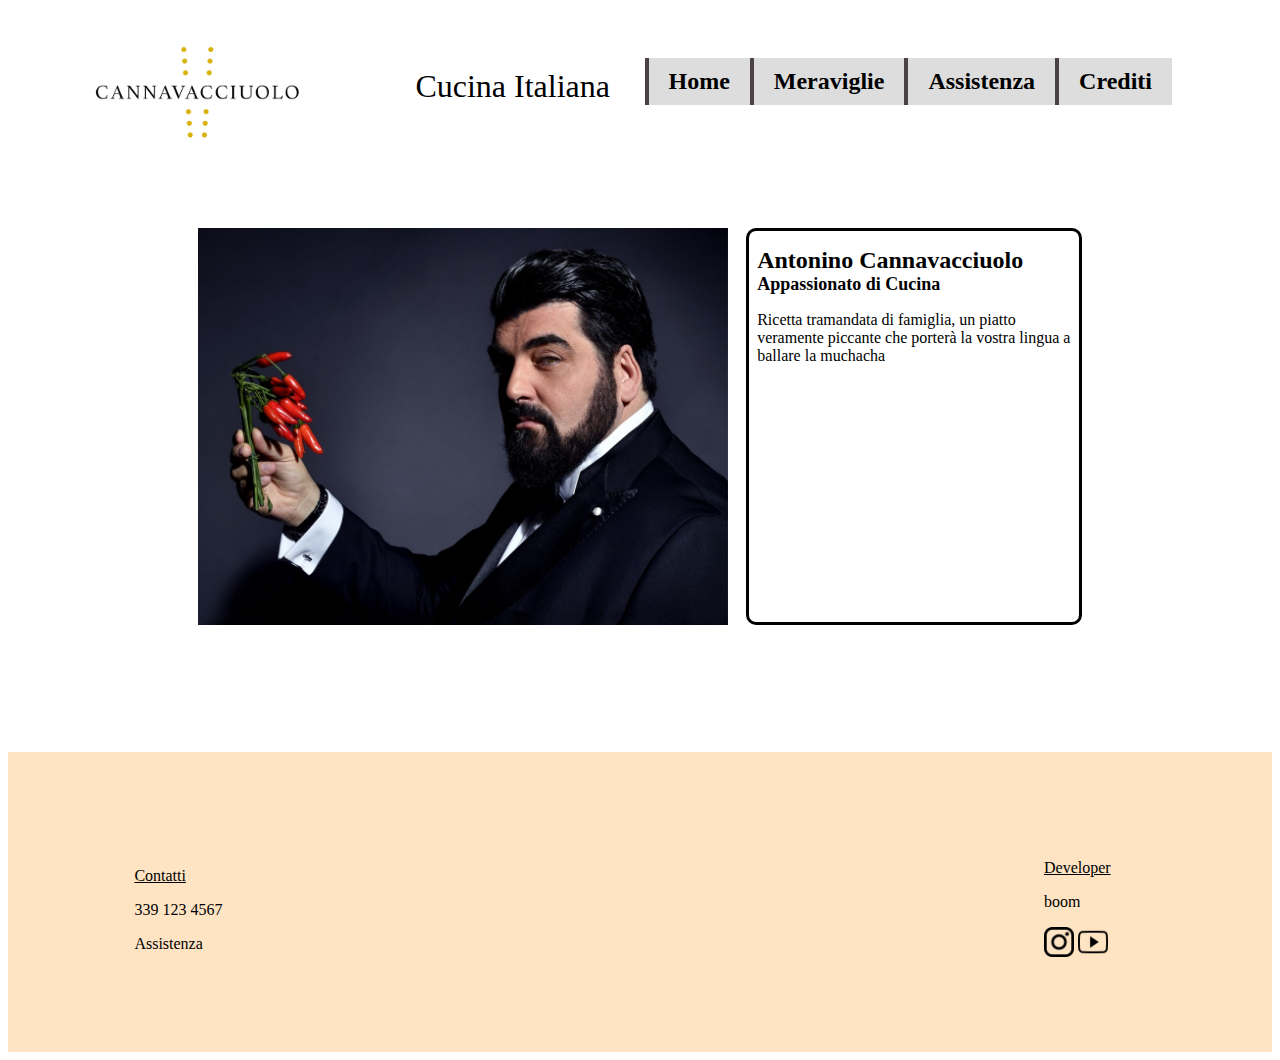
==== index.html @ 953d21cf "Add files via upload" ====
<!-- Commento -->

<!DOCTYPE html> <!-- Tag per dichiarare che stiamo usando Html 5 -->
<html lang="it"> <!-- Il lang è un attributo per dichiarare la lingua della pagina -->
<html>
	<head>
		<title> Cucina con Cannavacciuolo </title>

		<meta name="viewport" content="width=decive-width, initial-scale=1.0">
		<!-- viewport -> "Finestra", width=decive-width -> setta il width della pagina con quella del dispositivo,
		initial-scale=1.0 -> Livello di zoom della pagina settato a livello 1.0, ovvero normale -->
		
		<link rel="stylesheet" media="screen and (min-width: 900px)" href="CSS\style-big-screen.css"> <!-- Schermo Grande -->
		<link rel="stylesheet" media="screen and (max-width: 600px)" href="CSS\style-small-screen.css"> <!-- Schermo Piccolo -->

		<meta charset="utf-8">
		<meta name="keywords"
			content="Cucina-Cannavacciuolo, Cucina, Cannavacciuolo, Tutorial, Funny">
		<meta name="autor"
			content="Matteo Rombi">
		<!-- meta: Serve per includere i diversi caratteri [charset] e anche per la ricerca del sito,
		ovvero possiamo inserire parole chiavi e il nome di autore, utili per quando cerchiamo il sito
		sul motore di ricerca -->	
	</head>
	<body>


		<header> <!-- Intestazione del sito -->
			<div>
			<img src="IMG/cannavacciuolo-logo.png" alt="Logo Cannavacciuolo">
			<p>Cucina Italiana</p>
		</div>
			<ul>
				<li><a href="">Crediti</a></li>
				<li><a href="">Assistenza</a></li>
				<li><a href="">Meraviglie</a></li>
				<li><a href="index.html">Home</a></li>
			</ul>
		</header>


		<section> <!-- Corpo del sito -->
			<img src="IMG\antonino-cannavacciuolo-generica.jpg" alt="Cannavacciuolo super romantico con un mazzo di peperoncini solo per te <3"/>
			<div>
				<h1>Antonino Cannavacciuolo</h1>
           		<h2>Appassionato di Cucina</h2>
            	<p>Ricetta tramandata di famiglia, un piatto veramente piccante che porterà la vostra lingua a ballare la muchacha</p>
			</div>
		</section>

		
		<footer> <!-- Tag per lo spazio riservato alla fine di un sito, la maggior parte delle volte 
		ci si scrivono le informazioni della ditta come i contatti ecc... -->
			<div id="firma">
				<p class="titolo">Developer</p>
				<p id="nome">boom</p>
				<a href="https://www.instagram.com/reel/CqQ_h0NI86d/?utm_source=ig_web_copy_link&igshid=ZmUxMWFiMWExZg=="><img id="instagram" src="IMG\instagram-logo.png"></a>
				<a href="https://www.youtube.com/watch?v=fx2Z5ZD_Rbo"><img id="youtube" src="IMG\youtube-icon.png"></a>
			</div>
			<div id="contatti">
				<p class="titolo">Contatti</p>
				<p>339 123 4567</p>
				<a href="">Assistenza</a>
			</div>
		</footer>
		</body>
</html>
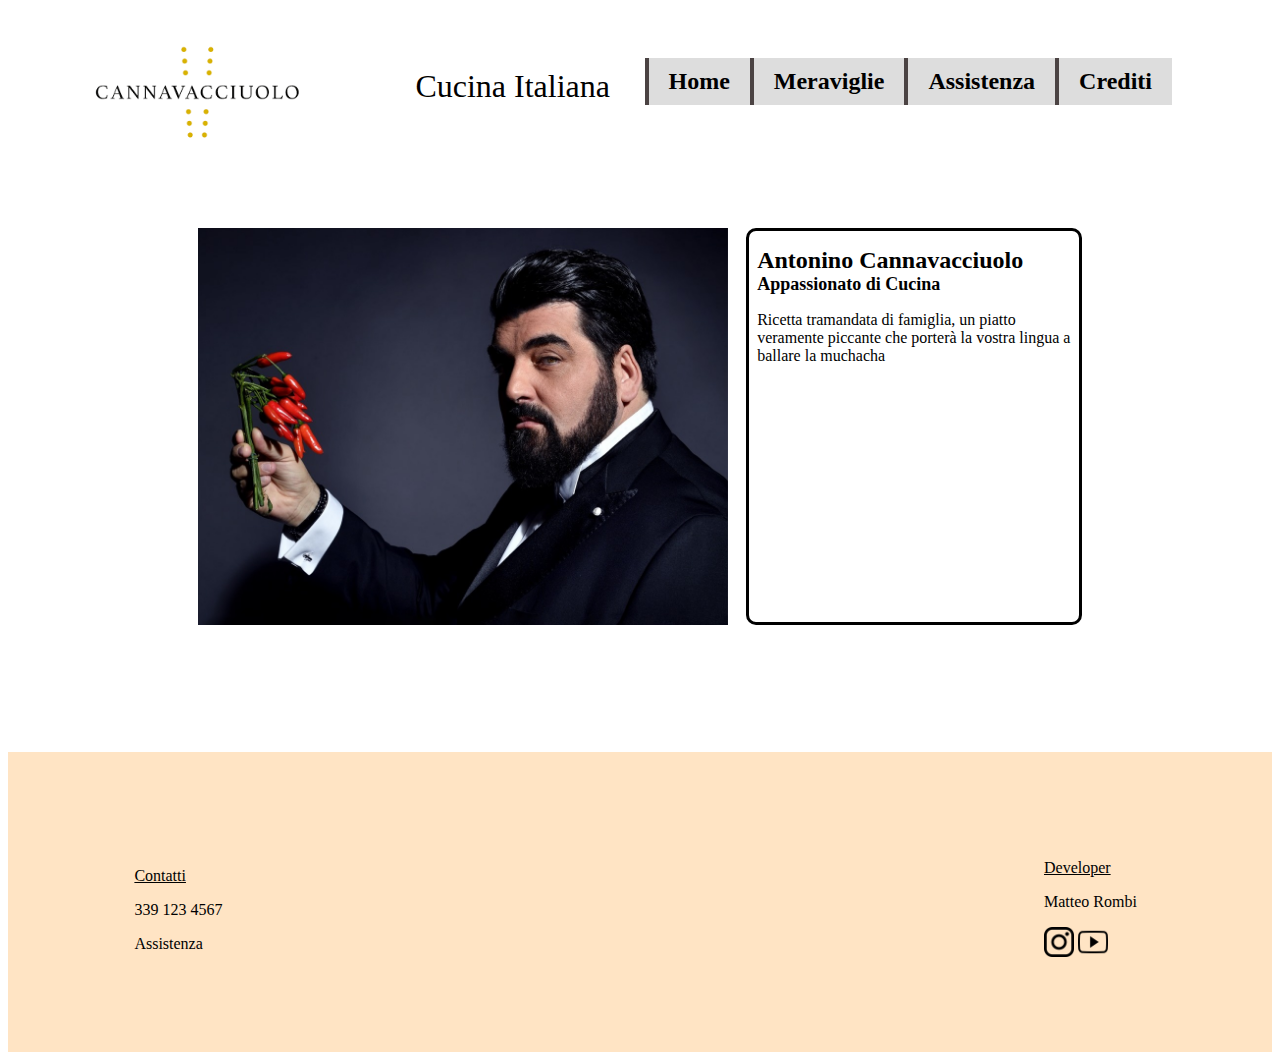
==== commit 0668b09f: "Add files via upload" ====
--- a/index.html
+++ b/index.html
@@ -32,8 +32,8 @@
 		</div>
 			<ul>
 				<li><a href="">Crediti</a></li>
-				<li><a href="">Assistenza</a></li>
-				<li><a href="">Meraviglie</a></li>
+				<li><a href="contacts.html">Assistenza</a></li>
+				<li><a href="ricette.html">Meraviglie</a></li>
 				<li><a href="index.html">Home</a></li>
 			</ul>
 		</header>
@@ -53,8 +53,8 @@
 		ci si scrivono le informazioni della ditta come i contatti ecc... -->
 			<div id="firma">
 				<p class="titolo">Developer</p>
-				<p id="nome">boom</p>
-				<a href="https://www.instagram.com/reel/CqQ_h0NI86d/?utm_source=ig_web_copy_link&igshid=ZmUxMWFiMWExZg=="><img id="instagram" src="IMG\instagram-logo.png"></a>
+				<p id="nome">Matteo Rombi</p>
+				<a href="https://www.instagram.com/matte_pik/"><img id="instagram" src="IMG\instagram-logo.png"></a>
 				<a href="https://www.youtube.com/watch?v=fx2Z5ZD_Rbo"><img id="youtube" src="IMG\youtube-icon.png"></a>
 			</div>
 			<div id="contatti">
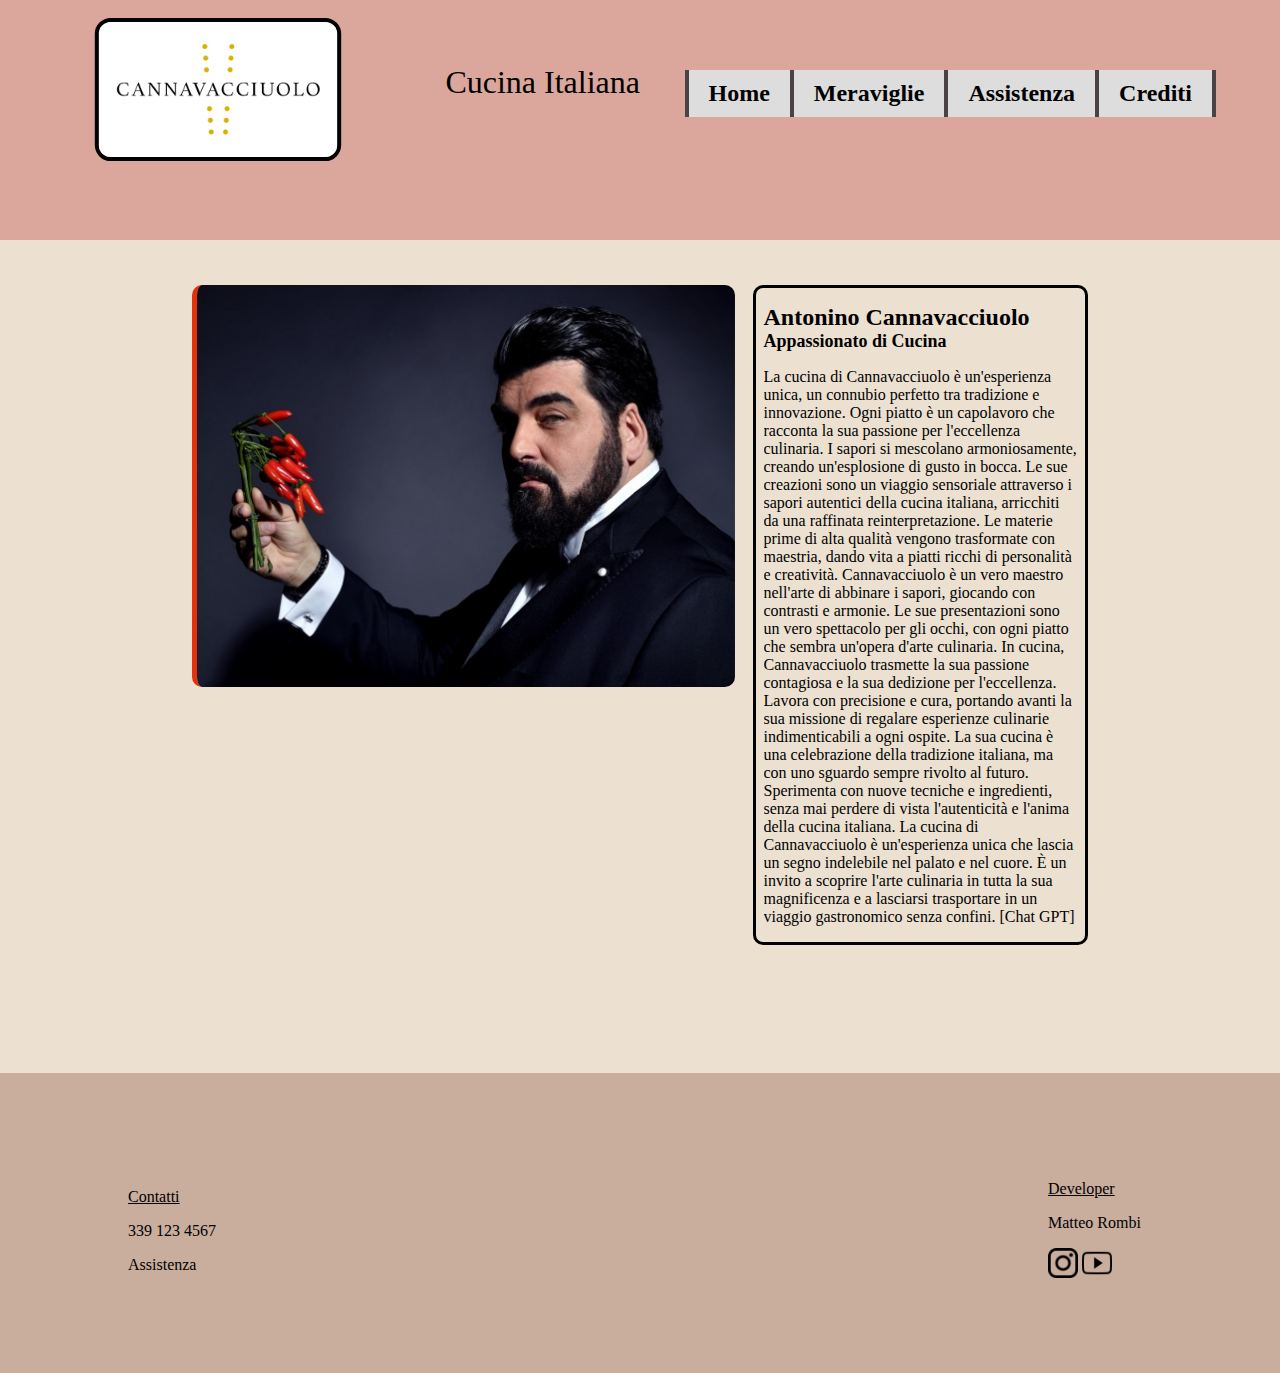
==== commit 32fb9b4f: "Add files via upload" ====
--- a/index.html
+++ b/index.html
@@ -31,7 +31,9 @@
 			<p>Cucina Italiana</p>
 		</div>
 			<ul>
-				<li><a href="">Crediti</a></li>
+				<li id="final-li"><a href="https://lightning14.github.io/Sunset-Guild/">Crediti</a></li> <!-- Non sono riuscito a fare questa pagina, perciò
+				per non lasciarla vuota ci ho messo il link di un sito che avevo fatto un po' di tempo fa per una comunity di miei amici, intanto stavo sperimentando
+			un po' di html e css -->
 				<li><a href="contacts.html">Assistenza</a></li>
 				<li><a href="ricette.html">Meraviglie</a></li>
 				<li><a href="index.html">Home</a></li>
@@ -44,7 +46,17 @@
 			<div>
 				<h1>Antonino Cannavacciuolo</h1>
            		<h2>Appassionato di Cucina</h2>
-            	<p>Ricetta tramandata di famiglia, un piatto veramente piccante che porterà la vostra lingua a ballare la muchacha</p>
+            	<p>La cucina di Cannavacciuolo è un'esperienza unica, un connubio perfetto tra tradizione e innovazione. Ogni piatto è un capolavoro che racconta la sua passione per l'eccellenza culinaria. I sapori si mescolano armoniosamente, creando un'esplosione di gusto in bocca.
+
+					Le sue creazioni sono un viaggio sensoriale attraverso i sapori autentici della cucina italiana, arricchiti da una raffinata reinterpretazione. Le materie prime di alta qualità vengono trasformate con maestria, dando vita a piatti ricchi di personalità e creatività.
+					
+					Cannavacciuolo è un vero maestro nell'arte di abbinare i sapori, giocando con contrasti e armonie. Le sue presentazioni sono un vero spettacolo per gli occhi, con ogni piatto che sembra un'opera d'arte culinaria.
+					
+					In cucina, Cannavacciuolo trasmette la sua passione contagiosa e la sua dedizione per l'eccellenza. Lavora con precisione e cura, portando avanti la sua missione di regalare esperienze culinarie indimenticabili a ogni ospite.
+					
+					La sua cucina è una celebrazione della tradizione italiana, ma con uno sguardo sempre rivolto al futuro. Sperimenta con nuove tecniche e ingredienti, senza mai perdere di vista l'autenticità e l'anima della cucina italiana.
+					
+					La cucina di Cannavacciuolo è un'esperienza unica che lascia un segno indelebile nel palato e nel cuore. È un invito a scoprire l'arte culinaria in tutta la sua magnificenza e a lasciarsi trasportare in un viaggio gastronomico senza confini. [Chat GPT]</p>
 			</div>
 		</section>
 
@@ -60,7 +72,7 @@
 			<div id="contatti">
 				<p class="titolo">Contatti</p>
 				<p>339 123 4567</p>
-				<a href="">Assistenza</a>
+				<a href="contacts.html">Assistenza</a>
 			</div>
 		</footer>
 		</body>
